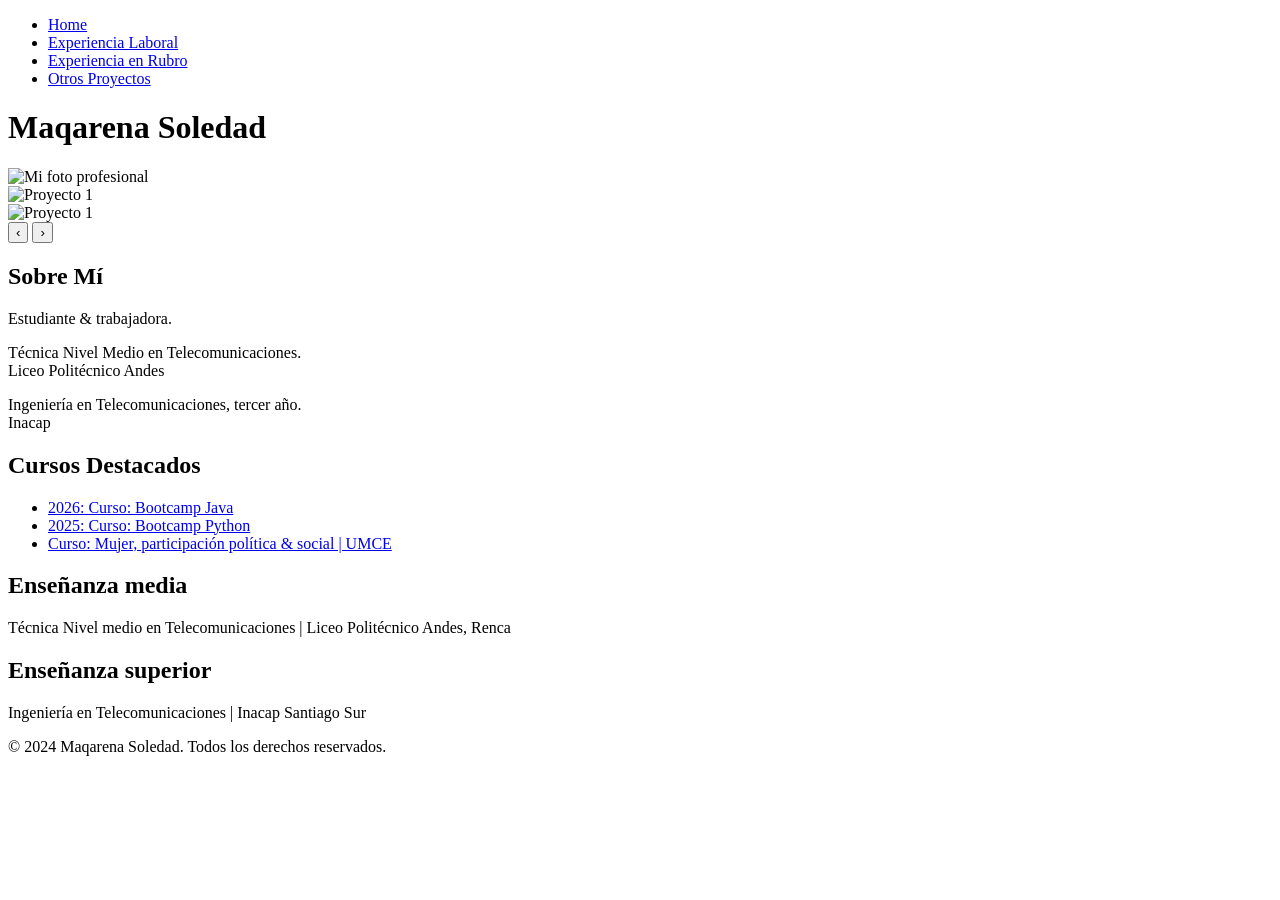
==== index.html @ f2a5914f "Add initial HTML structure for curriculum page" ====
<!DOCTYPE html>
<html lang="es">
<head>
  <meta charset="UTF-8">
  <meta name="viewport" content="width=device-width, initial-scale=1.0">
  <title>Curriculum - Maqarena Soledad</title>
  <link rel="stylesheet" href="./static/css/estilos.css" type="text/css">
</head>

<body>

  <header>
    <nav>
      <ul>
        <li><a href="./index.html">Home</a></li>
        <li><a href="./experiencialaboral.html">Experiencia Laboral</a></li>
        <li><a href="./experienciaenrubro.html">Experiencia en Rubro</a></li>
        <li><a href="./otrosproyectos.html">Otros Proyectos</a></li>
      </ul>
    </nav>
    <h1>Maqarena Soledad</h1>
  </header>

  <main>

    <!-- SECCIÓN PRINCIPAL: carrusel + sobre mí en tabla -->
    <section class="hero-section">
      <div class="hero-table">

        <!-- Columna izquierda: carrusel -->
        <div class="hero-left">
          <div class="carousel">
            <div class="slides" id="slides">
              <div class="slide">
                <img src="static/img/foto2.jpg" alt="Mi foto profesional">
              </div>
              <div class="slide">
                <img src="static/img/foto1.jpg" alt="Proyecto 1">
              </div>
                <div class="slide">
                <img src="static/img/foto3.jpg" alt="Proyecto 1">
              </div>
            </div>
            <button class="btn-prev" onclick="move(-1)">&#8249;</button>
            <button class="btn-next" onclick="move(1)">&#8250;</button>
          </div>
        </div>

        <!-- Columna derecha: Sobre mí -->
        <div class="hero-right">
          <h2>Sobre Mí</h2>
          <p>Estudiante &amp; trabajadora.</p>
          <p>Técnica Nivel Medio en Telecomunicaciones.<br>
             <span class="school">Liceo Politécnico Andes</span></p>
          <p>Ingeniería en Telecomunicaciones, tercer año.<br>
             <span class="school">Inacap</span></p>
        </div>

      </div>
    </section>

    <!-- Cursos destacados -->
    <section class="card-section">
      <h2>Cursos Destacados</h2>
      <ul>
        <li><a href="#">2026: Curso: Bootcamp Java</a></li>

        <li><a href="#">2025: Curso: Bootcamp Python</a></li>

        <li><a href="#">Curso: Mujer, participación política &amp; social | UMCE</a></li>
      </ul>
    </section>

    <!-- Diplomas -->
    <section class="card-section">
      <h2>Enseñanza media</h2>
      <p>Técnica Nivel medio en Telecomunicaciones | Liceo Politécnico Andes, Renca</p>
      <h2>Enseñanza superior</h2>
      <p>Ingeniería en Telecomunicaciones | Inacap Santiago Sur</p>
    </section>

  </main>

  <footer>
    <p>&copy; 2024 Maqarena Soledad. Todos los derechos reservados.</p>
  </footer>

  <script src="./static/js/carousel.js"></script>
</body>
</html>
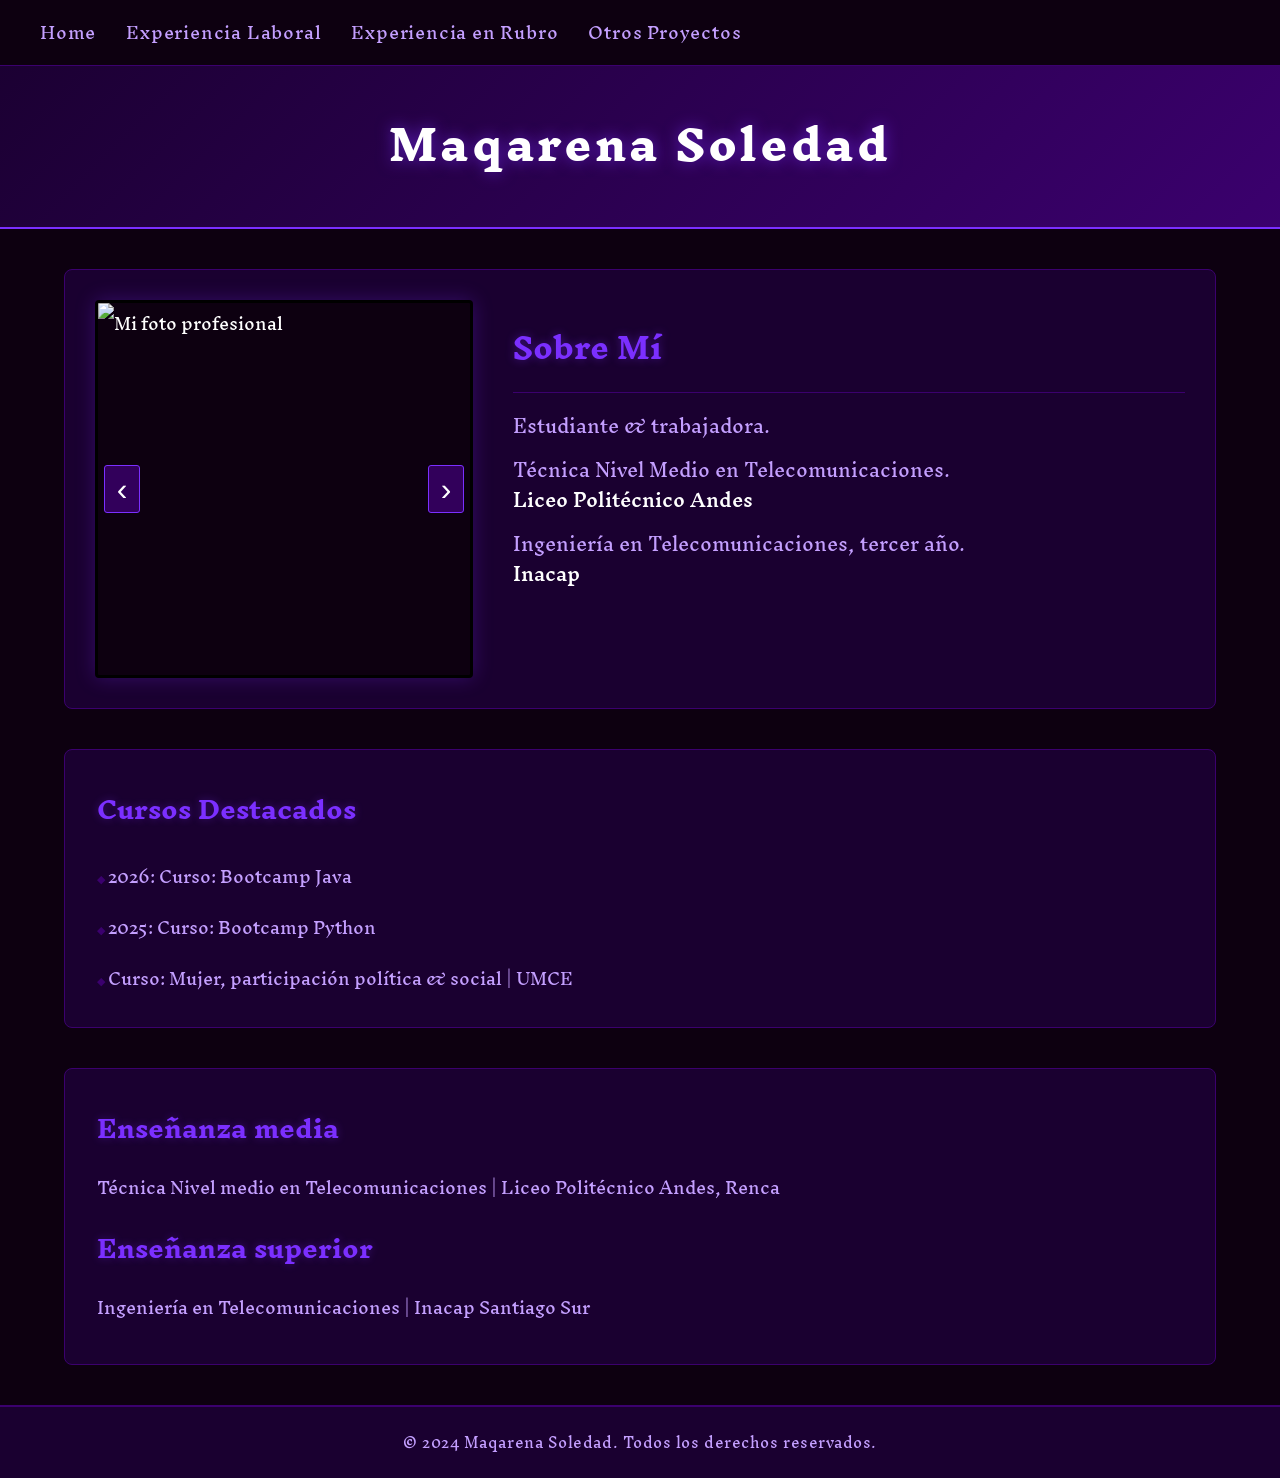
==== commit 07ec7c8d: "Update file paths for CSS and images" ====
--- a/index.html
+++ b/index.html
@@ -4,7 +4,7 @@
   <meta charset="UTF-8">
   <meta name="viewport" content="width=device-width, initial-scale=1.0">
   <title>Curriculum - Maqarena Soledad</title>
-  <link rel="stylesheet" href="./static/css/estilos.css" type="text/css">
+  <link rel="stylesheet" href="./estilos.css" type="text/css">
 </head>
 
 <body>
@@ -32,13 +32,13 @@
           <div class="carousel">
             <div class="slides" id="slides">
               <div class="slide">
-                <img src="static/img/foto2.jpg" alt="Mi foto profesional">
+                <img src="foto2.jpg" alt="Mi foto profesional">
               </div>
               <div class="slide">
-                <img src="static/img/foto1.jpg" alt="Proyecto 1">
+                <img src="foto1.jpg" alt="Proyecto 1">
               </div>
                 <div class="slide">
-                <img src="static/img/foto3.jpg" alt="Proyecto 1">
+                <img src="foto3.jpg" alt="Proyecto 1">
               </div>
             </div>
             <button class="btn-prev" onclick="move(-1)">&#8249;</button>
@@ -85,6 +85,6 @@
     <p>&copy; 2024 Maqarena Soledad. Todos los derechos reservados.</p>
   </footer>
 
-  <script src="./static/js/carousel.js"></script>
+  <script src="./carousel.js"></script>
 </body>
 </html>
--- a/estilos.css
+++ b/estilos.css
@@ -0,0 +1,458 @@
+/* =============================================
+   PALETA DE COLORES
+   #0d0010  negro profundo (fondo principal)
+   #1a0030  morado oscuro (fondo nav/footer)
+   #3b006e  morado base
+   #7b2fff  morado vibrante (acentos)
+   #c49fff  morado claro (texto secundario)
+   #ffffff  blanco (texto principal)
+   ============================================= */
+ 
+@import url('https://fonts.googleapis.com/css2?family=Inknut+Antiqua:wght@400;600;800&display=swap');
+ 
+/* Si Ink Free no está disponible via Google Fonts, se usa como nombre local
+   y se cae a Inknut Antiqua como sustituto cercano */
+* {
+  margin: 0;
+  padding: 0;
+  box-sizing: border-box;
+}
+ 
+body {
+  background-color: #0d0010;
+  color: #ffffff;
+  font-family: 'Ink Free', 'Inknut Antiqua', 'Palatino Linotype', serif;
+  min-height: 100vh;
+  display: flex;
+  flex-direction: column;
+}
+ 
+/* ---- HEADER & NAV ---- */
+header {
+  background: linear-gradient(135deg, #1a0030 0%, #3b006e 100%);
+  border-bottom: 2px solid #7b2fff;
+  padding: 0 0 20px 0;
+}
+ 
+nav {
+  background-color: #0d0010;
+  padding: 12px 40px;
+  border-bottom: 1px solid #3b006e;
+}
+ 
+nav ul {
+  list-style: none;
+  display: flex;
+  gap: 30px;
+}
+ 
+nav ul li a {
+  color: #c49fff;
+  text-decoration: none;
+  font-size: 1rem;
+  letter-spacing: 0.05em;
+  transition: color 0.25s;
+}
+ 
+nav ul li a:hover {
+  color: #7b2fff;
+  text-shadow: 0 0 8px #7b2fff88;
+}
+ 
+header h1 {
+  text-align: center;
+  font-size: 2.6rem;
+  font-weight: 800;
+  color: #ffffff;
+  padding: 24px 20px 10px;
+  text-shadow: 0 0 16px #7b2fff99;
+  letter-spacing: 0.08em;
+}
+ 
+/* ---- MAIN ---- */
+main {
+  flex: 1;
+  padding: 40px 5%;
+  display: flex;
+  flex-direction: column;
+  gap: 40px;
+}
+ 
+/* ---- HERO: tabla carrusel + sobre mí ---- */
+.hero-section {
+  background: #1a0030;
+  border: 1px solid #3b006e;
+  border-radius: 8px;
+  padding: 30px;
+}
+ 
+.hero-table {
+  display: flex;
+  align-items: flex-start;
+  gap: 40px;
+}
+ 
+/* --- Columna izquierda (carrusel) --- */
+.hero-left {
+  flex: 0 0 auto;
+}
+ 
+/* ---- CARRUSEL ---- */
+.carousel {
+  position: relative;
+  width: 378px;   /* ~10 cm a 96dpi */
+  height: 378px;
+  overflow: hidden;
+  border: 3px solid #000000;
+  border-radius: 4px;
+  background: #0d0010;
+  box-shadow: 0 0 20px #7b2fff44;
+}
+ 
+.slides {
+  display: flex;
+  transition: transform 0.5s ease;
+  height: 100%;
+}
+ 
+.slide {
+  min-width: 378px;
+  height: 378px;
+  overflow: hidden;
+  display: flex;
+  align-items: center;
+  justify-content: center;
+}
+ 
+.slide img {
+  width: 378px;
+  height: 378px;
+  object-fit: cover;
+  display: block;
+}
+ 
+.btn-prev,
+.btn-next {
+  position: absolute;
+  top: 50%;
+  transform: translateY(-50%);
+  background: #3b006ecc;
+  color: #ffffff;
+  border: 1px solid #7b2fff;
+  font-size: 2rem;
+  width: 36px;
+  height: 48px;
+  cursor: pointer;
+  z-index: 10;
+  border-radius: 3px;
+  transition: background 0.2s;
+  line-height: 1;
+}
+ 
+.btn-prev { left: 6px; }
+.btn-next { right: 6px; }
+ 
+.btn-prev:hover,
+.btn-next:hover {
+  background: #7b2fff;
+}
+ 
+/* --- Columna derecha (sobre mí) --- */
+.hero-right {
+  flex: 1;
+  padding-top: 10px;
+}
+ 
+.hero-right h2 {
+  font-size: 1.8rem;
+  color: #7b2fff;
+  margin-bottom: 18px;
+  border-bottom: 1px solid #3b006e;
+  padding-bottom: 8px;
+  text-shadow: 0 0 10px #7b2fff66;
+}
+ 
+.hero-right p {
+  font-size: 1.1rem;
+  color: #c49fff;
+  margin-bottom: 14px;
+  line-height: 1.7;
+}
+ 
+.school {
+  color: #ffffff;
+  font-weight: 600;
+}
+ 
+/* ---- SECCIONES DE TARJETAS ---- */
+.card-section {
+  background: #1a0030;
+  border: 1px solid #3b006e;
+  border-radius: 8px;
+  padding: 28px 32px;
+}
+ 
+.card-section h2 {
+  font-size: 1.5rem;
+  color: #7b2fff;
+  margin-bottom: 16px;
+  text-shadow: 0 0 8px #7b2fff55;
+}
+ 
+.card-section ul {
+  list-style: none;
+  display: flex;
+  flex-direction: column;
+  gap: 10px;
+}
+ 
+.card-section ul li a {
+  color: #c49fff;
+  text-decoration: none;
+  font-size: 1rem;
+  transition: color 0.2s;
+}
+ 
+.card-section ul li a:hover {
+  color: #7b2fff;
+}
+ 
+.card-section ul li::before {
+  content: '◆ ';
+  color: #3b006e;
+  font-size: 0.7rem;
+}
+ 
+.card-section p {
+  color: #c49fff;
+  margin-bottom: 16px;
+  line-height: 1.6;
+}
+ 
+/* ---- BOTÓN LINK ---- */
+.btn-link {
+  display: inline-block;
+  background: #3b006e;
+  color: #ffffff;
+  text-decoration: none;
+  padding: 10px 24px;
+  border-radius: 4px;
+  border: 1px solid #7b2fff;
+  font-family: inherit;
+  font-size: 0.95rem;
+  transition: background 0.25s, box-shadow 0.25s;
+}
+ 
+.btn-link:hover {
+  background: #7b2fff;
+  box-shadow: 0 0 12px #7b2fff88;
+}
+ 
+/* ---- FOOTER ---- */
+footer {
+  background: #1a0030;
+  border-top: 2px solid #3b006e;
+  text-align: center;
+  padding: 18px;
+  color: #c49fff;
+  font-size: 0.85rem;
+  letter-spacing: 0.04em;
+}
+ 
+/* ---- TABLA DE EXPERIENCIA ---- */
+.tabla-experiencia,
+table {
+  width: 100%;
+  border-collapse: collapse;
+  margin-top: 8px;
+}
+
+.tabla-experiencia th,
+.tabla-experiencia td,
+table th,
+table td {
+  border: 1px solid #3b006e;
+  padding: 12px 14px;
+  text-align: left;
+  color: #c49fff;
+  font-size: 0.95rem;
+}
+
+.tabla-experiencia thead th,
+table th {
+  background-color: #3b006e;
+  color: #ffffff;
+  font-weight: 600;
+  letter-spacing: 0.03em;
+}
+
+.tabla-experiencia tbody tr:nth-child(even),
+table tr:nth-child(even) {
+  background-color: #1a003055;
+}
+
+.tabla-experiencia tbody tr:hover,
+table tr:hover {
+  background-color: #3b006e33;
+}
+
+/* ---- REDES SOCIALES ---- */
+.redes-sociales {
+  display: flex;
+  justify-content: center;
+  gap: 24px;
+  flex-wrap: wrap;
+  padding: 14px 20px 0;
+}
+
+.redes-sociales a {
+  color: #c49fff;
+  text-decoration: none;
+  font-size: 0.95rem;
+  letter-spacing: 0.03em;
+  transition: color 0.25s;
+}
+
+.redes-sociales a:hover {
+  color: #7b2fff;
+  text-shadow: 0 0 8px #7b2fff88;
+}
+
+footer .redes-sociales {
+  padding: 0 0 14px;
+}
+
+/* ---- CARRUSEL DE YOUTUBE ---- */
+.carousel-yt {
+  position: relative;
+  width: 100%;
+  max-width: 700px;
+  height: 220px;
+  margin: 0 auto;
+  overflow: hidden;
+  border: 3px solid #000000;
+  border-radius: 4px;
+  background: #0d0010;
+  box-shadow: 0 0 20px #7b2fff44;
+}
+
+.yt-slides {
+  display: flex;
+  height: 100%;
+  transition: transform 0.5s ease;
+}
+
+.yt-slide {
+  min-width: 100%;
+  height: 100%;
+  display: flex;
+}
+
+.yt-slide a {
+  display: flex;
+  flex-direction: column;
+  align-items: center;
+  justify-content: center;
+  gap: 10px;
+  width: 100%;
+  height: 100%;
+  text-decoration: none;
+  background: linear-gradient(135deg, #1a0030 0%, #3b006e 100%);
+}
+
+.yt-play-icon {
+  width: 60px;
+  height: 60px;
+  border-radius: 50%;
+  background: #7b2fff;
+  color: #ffffff;
+  font-size: 1.6rem;
+  display: flex;
+  align-items: center;
+  justify-content: center;
+  box-shadow: 0 0 16px #7b2fff88;
+}
+
+.yt-title {
+  color: #ffffff;
+  font-size: 1.1rem;
+  font-weight: 600;
+  text-align: center;
+  padding: 0 20px;
+}
+
+.yt-sub {
+  color: #c49fff;
+  font-size: 0.85rem;
+}
+
+/* ---- GRID DE PROYECTOS ---- */
+.proyectos-grid {
+  display: grid;
+  grid-template-columns: repeat(4, 1fr);
+  gap: 24px;
+}
+
+.proyecto-col {
+  background: #0d0010;
+  border: 1px solid #3b006e;
+  border-radius: 6px;
+  padding: 20px;
+  display: flex;
+  flex-direction: column;
+  gap: 12px;
+}
+
+.proyecto-col h3 {
+  color: #7b2fff;
+  font-size: 1.1rem;
+}
+
+.proyecto-col p {
+  color: #c49fff;
+  font-size: 0.9rem;
+  line-height: 1.6;
+  flex-grow: 1;
+}
+
+.proyecto-col .btn-link {
+  align-self: flex-start;
+  padding: 8px 18px;
+  font-size: 0.85rem;
+}
+
+@media (max-width: 900px) {
+  .proyectos-grid {
+    grid-template-columns: repeat(2, 1fr);
+  }
+}
+
+@media (max-width: 560px) {
+  .proyectos-grid {
+    grid-template-columns: 1fr;
+  }
+}
+
+/* ---- RESPONSIVE ---- */
+@media (max-width: 820px) {
+  .hero-table {
+    flex-direction: column;
+    align-items: center;
+  }
+ 
+  .carousel,
+  .slide,
+  .slide img {
+    width: 300px;
+    height: 300px;
+  }
+ 
+  .slides .slide {
+    min-width: 300px;
+  }
+ 
+  header h1 {
+    font-size: 1.8rem;
+  }
+}
+ 
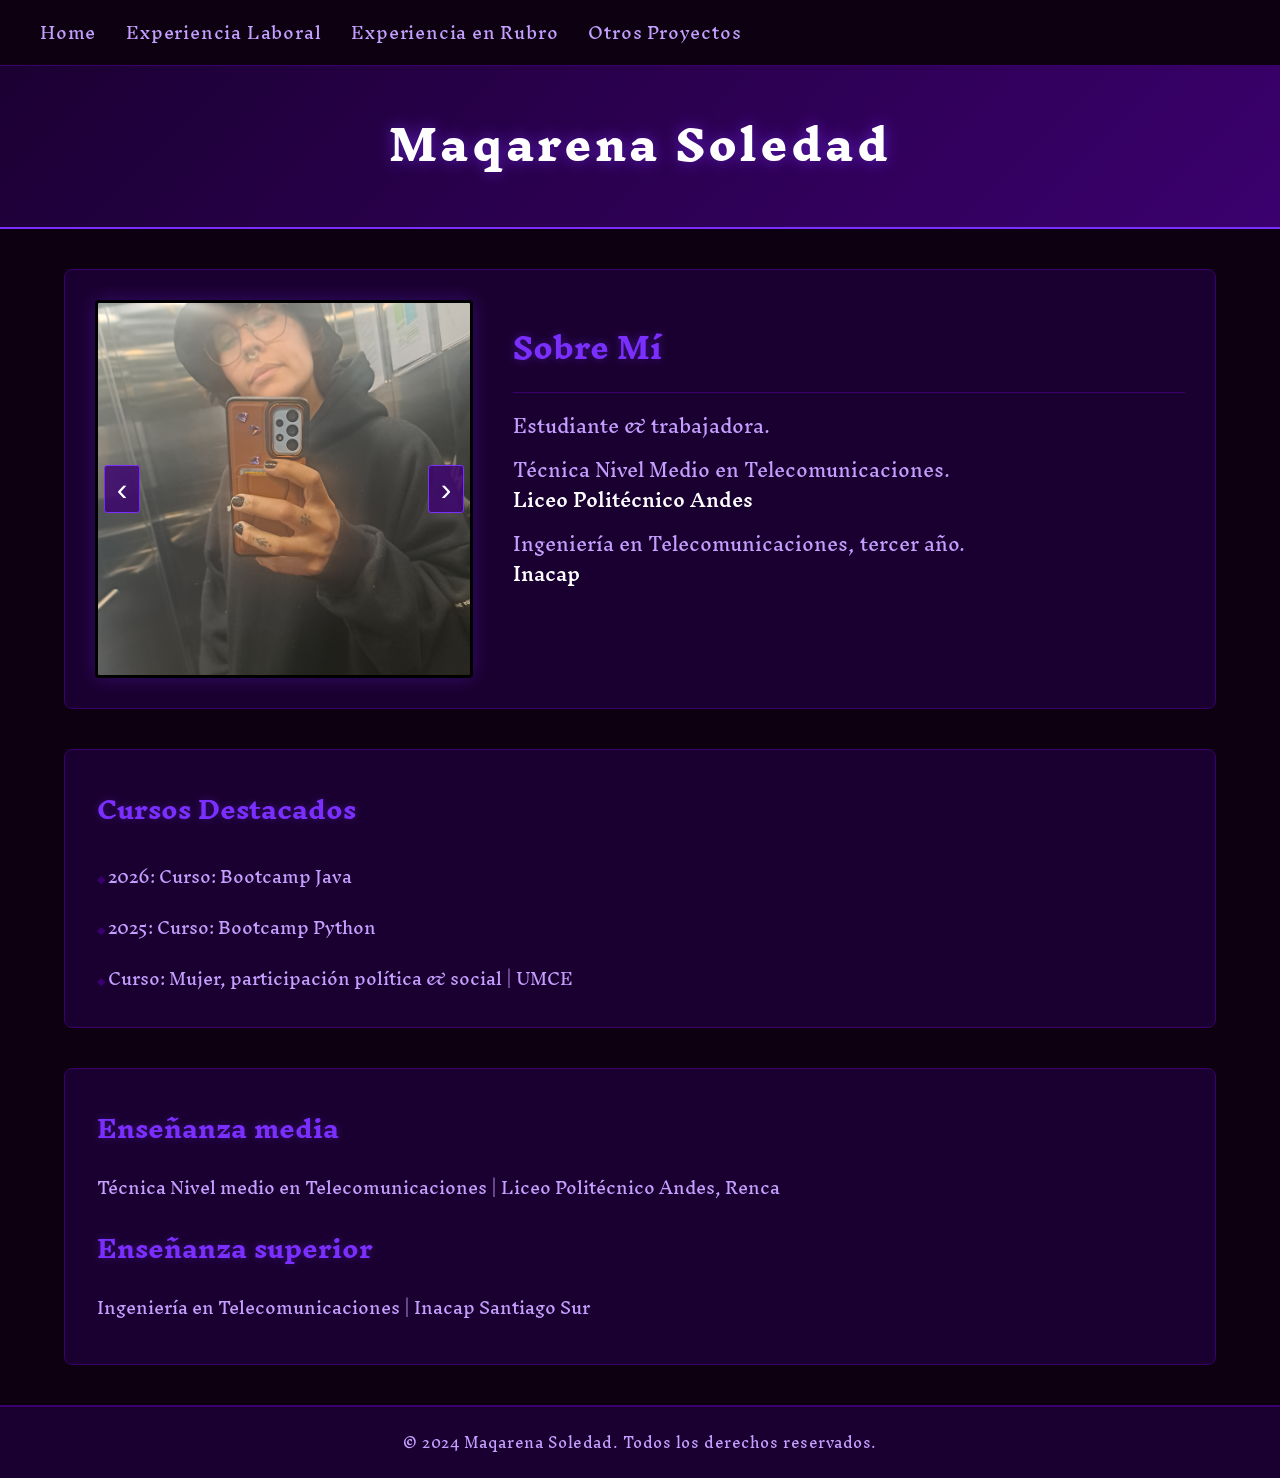
==== commit a79455d7: "Update image paths to include './' prefix" ====
--- a/index.html
+++ b/index.html
@@ -32,13 +32,13 @@
           <div class="carousel">
             <div class="slides" id="slides">
               <div class="slide">
-                <img src="foto2.jpg" alt="Mi foto profesional">
+                <img src="./foto2.jpg" alt="Mi foto profesional">
               </div>
               <div class="slide">
-                <img src="foto1.jpg" alt="Proyecto 1">
+                <img src="./foto1.jpg" alt="Proyecto 1">
               </div>
                 <div class="slide">
-                <img src="foto3.jpg" alt="Proyecto 1">
+                <img src="./foto3.jpg" alt="Proyecto 1">
               </div>
             </div>
             <button class="btn-prev" onclick="move(-1)">&#8249;</button>
